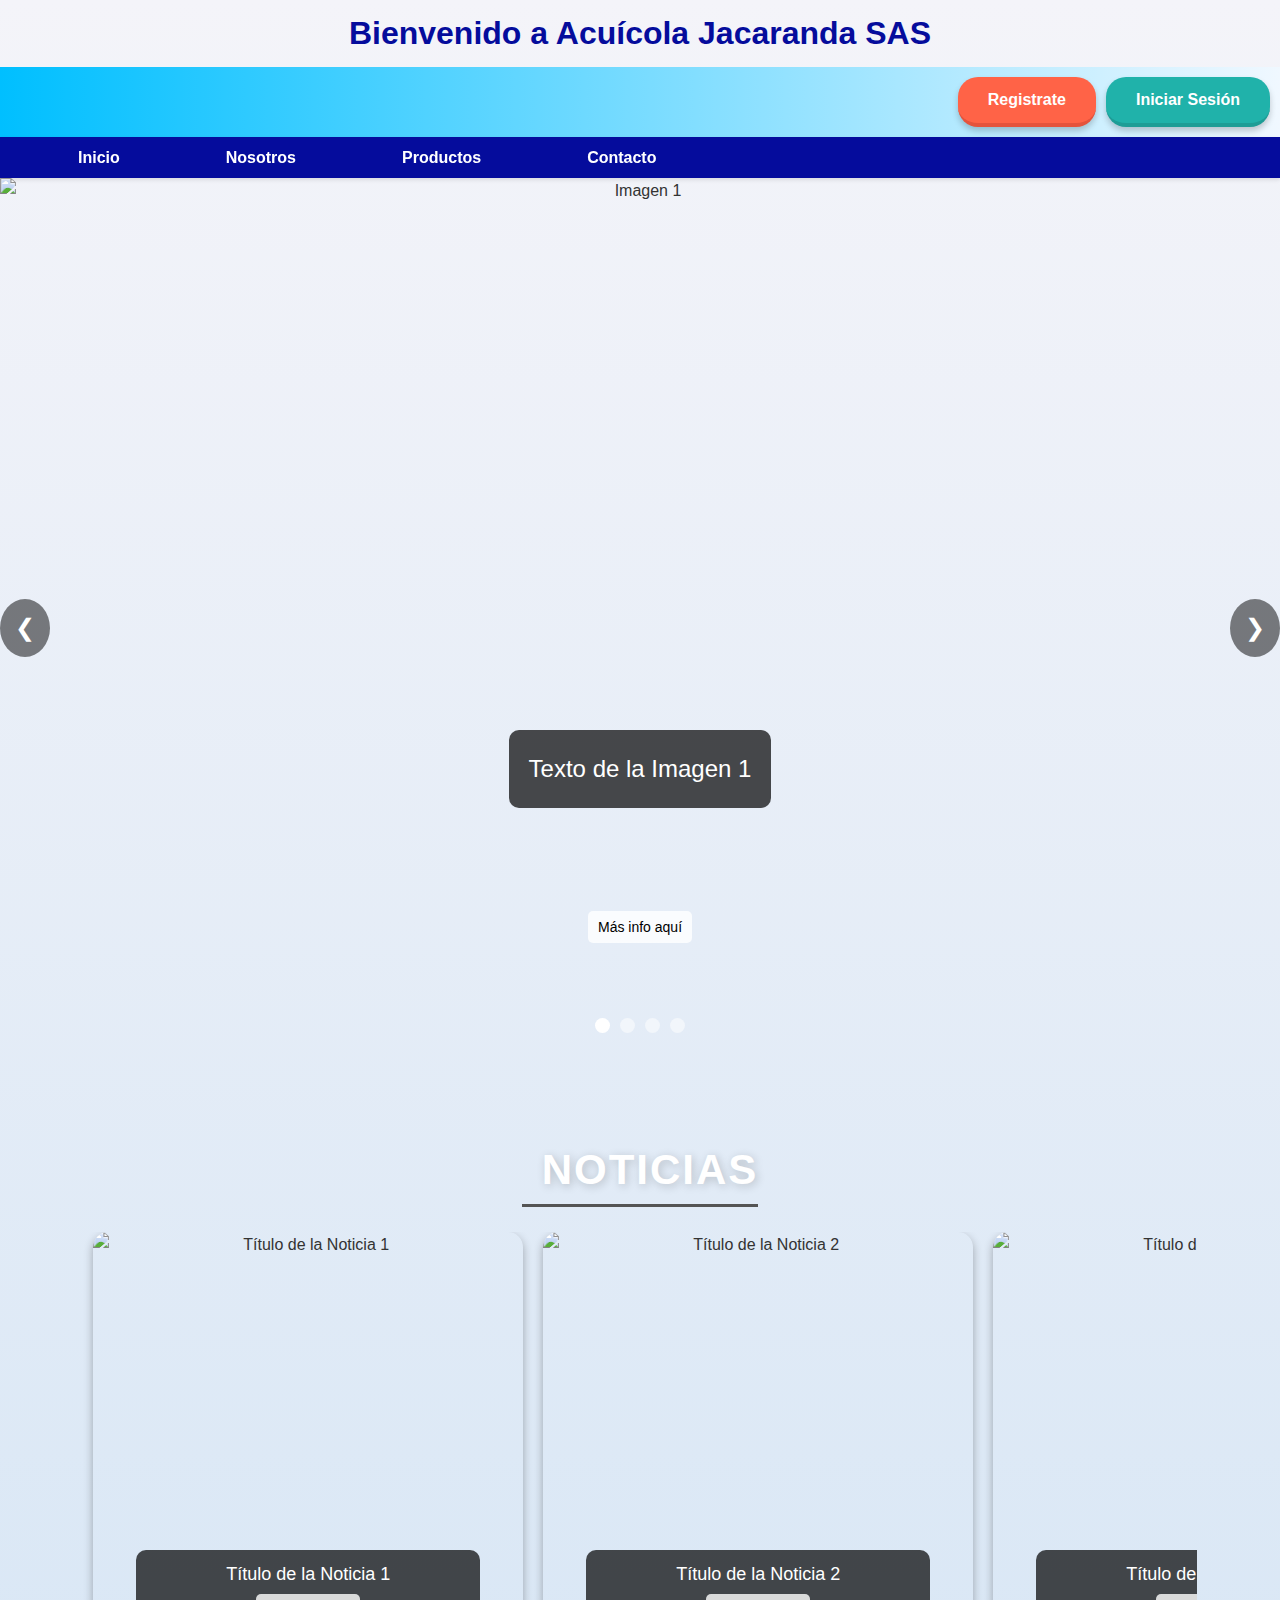
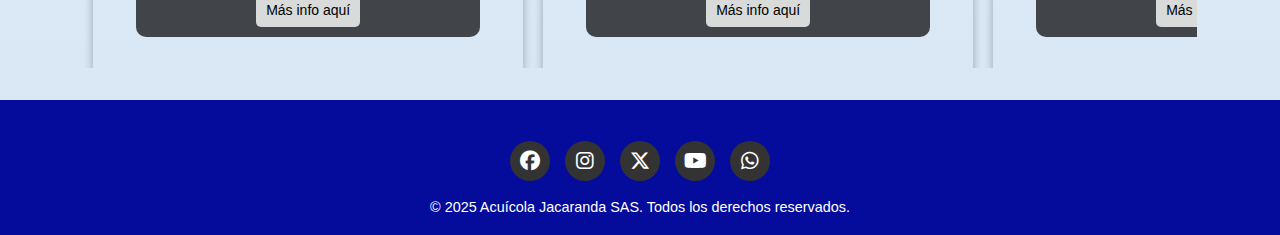
==== Pagina_Web/html/index.html @ faf09a95 "Add files via upload" ====
<!DOCTYPE html>
<html lang="en">
<head>
    <meta charset="UTF-8">
    <meta name="viewport" content="width=device-width, initial-scale=1.0">
    <title>Acuícola jacaranda sas | inicio</title>
     <link rel="shortcut icon" href="../img/logo.jpeg" type="image/x-icon">
    <link rel="stylesheet" href="../css/index.css">
    <link rel="stylesheet" href="../css/carroucel.css">
    <link rel="stylesheet" href="https://unpkg.com/leaflet@1.9.3/dist/leaflet.css" />
    <link rel="stylesheet" href="https://cdnjs.cloudflare.com/ajax/libs/font-awesome/6.4.2/css/all.min.css">

</head>
<body>
    <div class="carousel-container">
        <div class="carousel">
          
        </div>
        <div class="buttons">
            <button onclick="prevSlide()">&#10094;</button>
            <button onclick="nextSlide()">&#10095;</button>
        </div>
        <div class="indicators"></div>
    </div>
    

    <div class="news-container">
        <h1>Noticias</h1>
        <div class="news-carousel-container">
            <div class="news-carousel"></div>
          
        </div>
    </div>


<script src="../js/navandfooter.js"></script>
<script src="../js/index.js"></script>
</body>
</html>
---- Pagina_Web/css/index.css ----
/* Estilo general */
* {
    margin: 0;
    padding: 0;
    box-sizing: border-box;
}

body {
    font-family: 'Poppins', sans-serif;
    line-height: 1.6;
    background: linear-gradient(to bottom, #f4f4f9, #d7e6f5);
    color: #333;
}

h1,
h2 {
    text-align: center;
    margin: 0.5rem 0;
    color: #050C9C;
}

a {
    text-decoration: none;
}

/* Navegación */
nav {
    background: #050C9C;
    box-shadow: 0 2px 4px rgba(0, 0, 0, 0.1);
    position: sticky;
    top: 0;
    z-index: 1000;
}

nav ul {
    list-style: none;
    display: flex;
    justify-content: flex-start;
    padding: 0.5rem;
}

nav ul li {
    margin: 0 1rem;
    padding: 0 20px;
    margin-left: 50px;
}

nav ul li a {
    color: #fff;
    font-weight: 600;
    transition: color 0.3s ease, transform 0.3s ease;
}

nav ul li a:hover {
    color: #ffdd57;
    transform: scale(1.1);
}

/* Secciones */
main {
    padding: 2rem 1rem;
}

section {
    margin-bottom: 2rem;
    padding: 2rem;
    background: #fff;
    border-radius: 10px;
    box-shadow: 0 4px 8px rgba(0, 0, 0, 0.1);
    transition: transform 0.3s ease, box-shadow 0.3s ease;
}

section:hover {
    transform: translateY(-5px);
    box-shadow: 0 8px 16px rgba(0, 0, 0, 0.15);
}

section h2 {
    color: #050C9C;
    margin-bottom: 1rem;
}

section p {
    font-size: 1rem;
    color: #555;
}

/* Pie de página */
footer {
    text-align: center;
    background: #050C9C;
    color: #fff;
    padding: 1rem;
    margin-top: 2rem;
}

footer p {
    font-size: 0.9rem;
}

nav .menu-icon {
    display: none;
}

.auth-buttons {
    background: linear-gradient(to left, #F0F8FF, #00BFFF);
    display: flex;
    justify-content: flex-end;
    gap: 10px;
    /* Espaciado entre los botones */
    padding: 10px;
}

.btn {
    padding: 10px 30px;
    border: none;
    border-radius: 20px;
    font-size: 16px;
    font-weight: bold;
    cursor: pointer;
    transition: background-color 0.3s ease, transform 0.2s ease;
    box-shadow: 0px 4px 6px rgba(0, 0, 0, 0.2);
}


.btn-login {
    background-color: #20B2AA;
    /* Aguamarina */
    color: #FFFFFF;
    border-bottom: 4px solid #1D9D96;
    /* Borde solo en la parte inferior */

}

.btn-login:hover {
    background-color: #1D9D96;
    border-bottom-color: #187F78;
    transform: translateY(-2px);
}

.btn-register {
    background-color: #FF6347;
    /* Rojo coral */
    color: #FFFFFF;
    /* Texto blanco */
    border-bottom: 4px solid #E5533C;
    /* Borde solo en la parte inferior */
}

.btn-register:hover {
    background-color: #E5533C;
    /* Cambia el color de fondo al pasar el ratón */
    border-bottom-color: #C14432;
    /* Cambia el color del borde inferior */
    transform: translateY(-2px);
    /* Levanta el botón ligeramente */
}

.social-links {
    display: flex;
    justify-content: center;
    gap: 15px;
    margin-top: 10px;
    padding: 15px;
}

.social-links a {
    display: flex;
    align-items: center;
    justify-content: center;
    width: 40px;
    height: 40px;
    background-color: #333;
    color: white;
    border-radius: 50%;
    text-decoration: none;
    font-size: 20px;
    transition: background-color 0.3s, transform 0.2s;
}


.social-links a:hover {
    background-color: #0077b5; /* Cambia según la red social */
    transform: scale(1.1);
}

.social-links a i {
    font-size: 20px;
}

.social-links a[href*="facebook"]:hover {
    background-color: #1877F2;
}

.social-links a[href*="instagram"]:hover {
    background: linear-gradient(45deg, #f09433, #e6683c, #dc2743, #cc2366, #bc1888);
}

.social-links a[href*="twitter"]:hover,
.social-links a[href*="x.com"]:hover {
    background-color: #000; /* Color negro oficial de X */
}

.social-links a[href*="wa"]:hover {
    background-color: #25D366;
}

.social-links a[href*="youtube"]:hover {
    background-color: #FF0000;
}




/* Responsividad */
@media (max-width: 768px) {
    nav {
        padding: 1.5rem;
    }

    nav .menu-icon {
        display: block;
        position: absolute;
        color: #fff;
        right: 1rem;
        top: 0.2rem;
        font-size: 1.7rem;
        cursor: pointer;
    }

    nav ul {
        display: none;
        flex-direction: column;
        align-items: center;
        max-height: 0px;
        overflow: hidden;
        background: #050C9C;
        border-radius: 0 0 10px 10px;
        width: 100%;
    }

    nav ul.active {
        display: inline-flex;
        max-height: 500px;
        /* Tamaño suficiente para mostrar todos los enlaces */
    }



    nav ul li {
        margin: 0.5rem 0;
    }

    nav ul li a {
        padding: 0.5rem 1rem;
        background: #ffffff;
        color: #050C9C;
        border-radius: 5px;
        box-shadow: 0 2px 4px rgba(0, 0, 0, 0.1);
        width: 80%;
        /* Hace que los enlaces sean más amplios */
        text-align: center;
    }

    nav ul li a:hover {
        background: #ffdd57;
        color: #000;
    }

    .auth-buttons{
        display: flex;
        justify-content: space-evenly;
        gap: 1rem;
        /* Espaciado entre los botones */
        padding: 1rem;
    }

    .btn {
        width: 30%;
        /* Botón ocupa todo el ancho disponible */
        padding: 12px;
        /* Ajuste del padding para mejor legibilidad */
        font-size: 14px;
        /* Tamaño de fuente más pequeño */
        border-radius: 15px;
        /* Curvatura más pequeña */
        text-align: center;
        /* Centra el texto */
    }

    .btn:hover {
        transform: scale(1.05);
        /* Crece ligeramente al pasar el cursor */
    }

    .btn:active {
        transform: scale(0.95);
        /* Se encoge ligeramente al hacer clic */
        box-shadow: 0px 2px 4px rgba(0, 0, 0, 0.3);
    }





}


@media (max-width: 480px) {
    nav {
        padding: 2.5rem;
    }

    nav .menu-icon {
        font-size: 2.0rem;
        /* Ícono más grande para pantallas pequeñas */
        top: 0.8rem;
        /* Ajusta la posición del ícono */
    }

    nav ul {
        flex-direction: column;
        align-items: center;
        max-height: 0;
        overflow: hidden;
        background: #050C9C;
        border-radius: 0 0 10px 10px;
        width: 100%;
        gap: 1rem;
        /* Mayor separación entre enlaces */
    }

    nav ul.active {
        max-height: 500px;
        /* Permite que los enlaces sean visibles */
    }

    nav ul li a {
        padding: 0.7rem 1rem;
        /* Más espacio interno */
        font-size: 1.2rem;
        /* Tamaño de fuente más grande */
        background: #ffffff;
        color: #050C9C;
        border-radius: 8px;
        /* Bordes más redondeados */
        box-shadow: 0 3px 6px rgba(0, 0, 0, 0.1);
        /* Sombra más pronunciada */
        width: 90%;
        /* Los enlaces ocupan casi todo el ancho */
        text-align: center;
    }

    nav ul li a:hover {
        background: #ffdd57;
        color: #000;
    }

    .btn {
        padding: 10px;
        /* Reduce el padding para pantallas pequeñas */
        font-size: 12px;
        /* Fuente más pequeña para ajustarse al espacio */
        border-radius: 10px;
        /* Reduce aún más la curvatura */
        box-shadow: 0px 2px 4px rgba(0, 0, 0, 0.15);
        /* Menor sombra para evitar sobrecarga visual */
    }

    /* Espaciado entre botones si están en un contenedor vertical */



    /* Efectos al hacer hover o clic */
    .btn:hover {
        /* Cambia el color al pasar el cursor */
        transform: scale(1.05);
        /* Crece ligeramente al pasar el cursor */
    }

    .btn:active {
        transform: scale(0.95);
        /* Se encoge ligeramente al hacer clic */
        box-shadow: 0px 2px 4px rgba(0, 0, 0, 0.3);
    }



    h1 {
        font-size: 1.5rem;
        /* Reduce el tamaño del título */
        text-align: center;
        padding: 1rem;
        /* Añade espacio alrededor del título */
    }

    section {
        padding: 1rem;
        /* Menor relleno para ahorrar espacio */
    }

    section h2 {
        font-size: 1.4rem;
        /* Reduce el tamaño del subtítulo */
        text-align: center;
    }

    section p {
        font-size: 1rem;
        /* Tamaño legible para móviles */
        text-align: justify;
        /* Mejora la lectura del texto */
    }

    footer {
        padding: 1rem;
        font-size: 0.9rem;
        /* Texto más pequeño en el pie */
    }
}


@media (max-width: 380px) {
    .auth-buttons {
        gap: 0.5rem; /* Reduce el espacio entre botones */
        padding: 0.5rem; /* Menos padding interno */
    }

    .btn {
        width: 30%; /* Cada botón ocupa todo el ancho del contenedor */
        font-size: 12px; /* Fuente más pequeña */
        padding: 10px; /* Ajuste de padding para adaptarse */
        border-radius: 10px; /* Bordes menos redondeados */
    }
}
---- Pagina_Web/css/carroucel.css ----
* {
    box-sizing: border-box;
    margin: 0;
    padding: 0;
}
.carousel-container {
    width: 100%;
    height: 100vh;
    position: relative;
    overflow: hidden;
}
.carousel {
    display: flex;
    height: 100%;
    transition: transform 0.5s ease-in-out;
}
.carousel-item {
    width: 100vw;
    height: 100vh;
    position: relative;
    display: flex;
    align-items: center;
    justify-content: center;
    flex-direction: column;
    text-align: center;
}
.carousel img {
    width: 100vw;
    height: 100vh;
    object-fit: cover;
}
.carousel-text {
    position: absolute;
    bottom: 30%;
    background: rgba(0, 0, 0, 0.7);
    color: white;
    padding: 20px;
    font-size: 24px;
    border-radius: 10px;
    text-align: center;
}
.info-button {
    position: absolute;
    bottom: 15%;
    background: rgba(255, 255, 255, 0.8);
    color: black;
    padding: 10px 20px;
    border: none;
    cursor: pointer;
    font-size: 18px;
    border-radius: 5px;
    text-decoration: none;
}
.buttons {
    position: absolute;
    top: 50%;
    width: 100%;
    display: flex;
    justify-content: space-between;
    transform: translateY(-50%);
}
.buttons button {
    background: rgba(0, 0, 0, 0.5);
    color: white;
    border: none;
    padding: 15px;
    cursor: pointer;
    font-size: 24px;
    border-radius: 50%;
}
.indicators {
    position: absolute;
    bottom: 45px;
    left: 50%;
    transform: translateX(-50%);
    display: flex;
    gap: 10px;
}
.indicator {
    width: 15px;
    height: 15px;
    background: white;
    border-radius: 50%;
    cursor: pointer;
    opacity: 0.5;
    transition: opacity 0.3s;
}
.indicator.active {
    opacity: 1;
}

/*carroucel noticias*/
        .news-container {
            width: 100%;
            height: 60vh;
            position: relative;
            overflow: hidden;
            margin-top: 50px;
            display: flex;
            flex-direction: column;
            align-items: center;
        }

        .news-container h1 {
            font-size: 42px;
            font-weight: bold;
            margin-bottom: 25px;
            color: white;
            text-shadow: 2px 2px 10px rgba(0, 0, 0, 0.2);
            letter-spacing: 2px;
            text-transform: uppercase;
            padding-left: 20px;
            border-bottom: 3px solid #545454;
        }

        .news-carousel-container {
            width: 87vw;
            overflow: hidden;
            position: relative;
        }


        .news-carousel {
            display: grid;
            grid-auto-flow: column;
            grid-auto-columns: 450px;
            justify-items: stretch;
            animation: animation 12s linear infinite;
        }
        .news-item {
            min-width: calc(80vw / 3);
            height: 50vh;
            object-fit: cover;
            position: relative;
            display: flex;
            align-items: center;
            justify-content: center;
            flex-direction: column;
            text-align: center;
            overflow: hidden;
            border-radius: 15px;
            box-shadow: 0px 4px 10px rgba(0, 0, 0, 0.3);
            margin: 0 10px;
        }
        .news-item img {
            width: 100%;
            height: 100%;
            position: absolute;
            top: 0;
            left: 0;
            border-radius: 15px;
        }
        .news-content {
            position: absolute;
            bottom: 10%;
            background: rgba(0, 0, 0, 0.7);
            color: white;
            padding: 10px;
            font-size: 18px;
            border-radius: 10px;
            text-align: center;
            width: 80%;
        }
        .info-button {
            display: inline-block;
            background: rgba(255, 255, 255, 0.8);
            color: black;
            padding: 5px 10px;
            border: none;
            cursor: pointer;
            font-size: 14px;
            border-radius: 5px;
            text-decoration: none;
            margin-top: 5px;
            position: relative;
        }
       
        @keyframes animation {
          to{
            translate: calc(-4*250px);
          }
        }
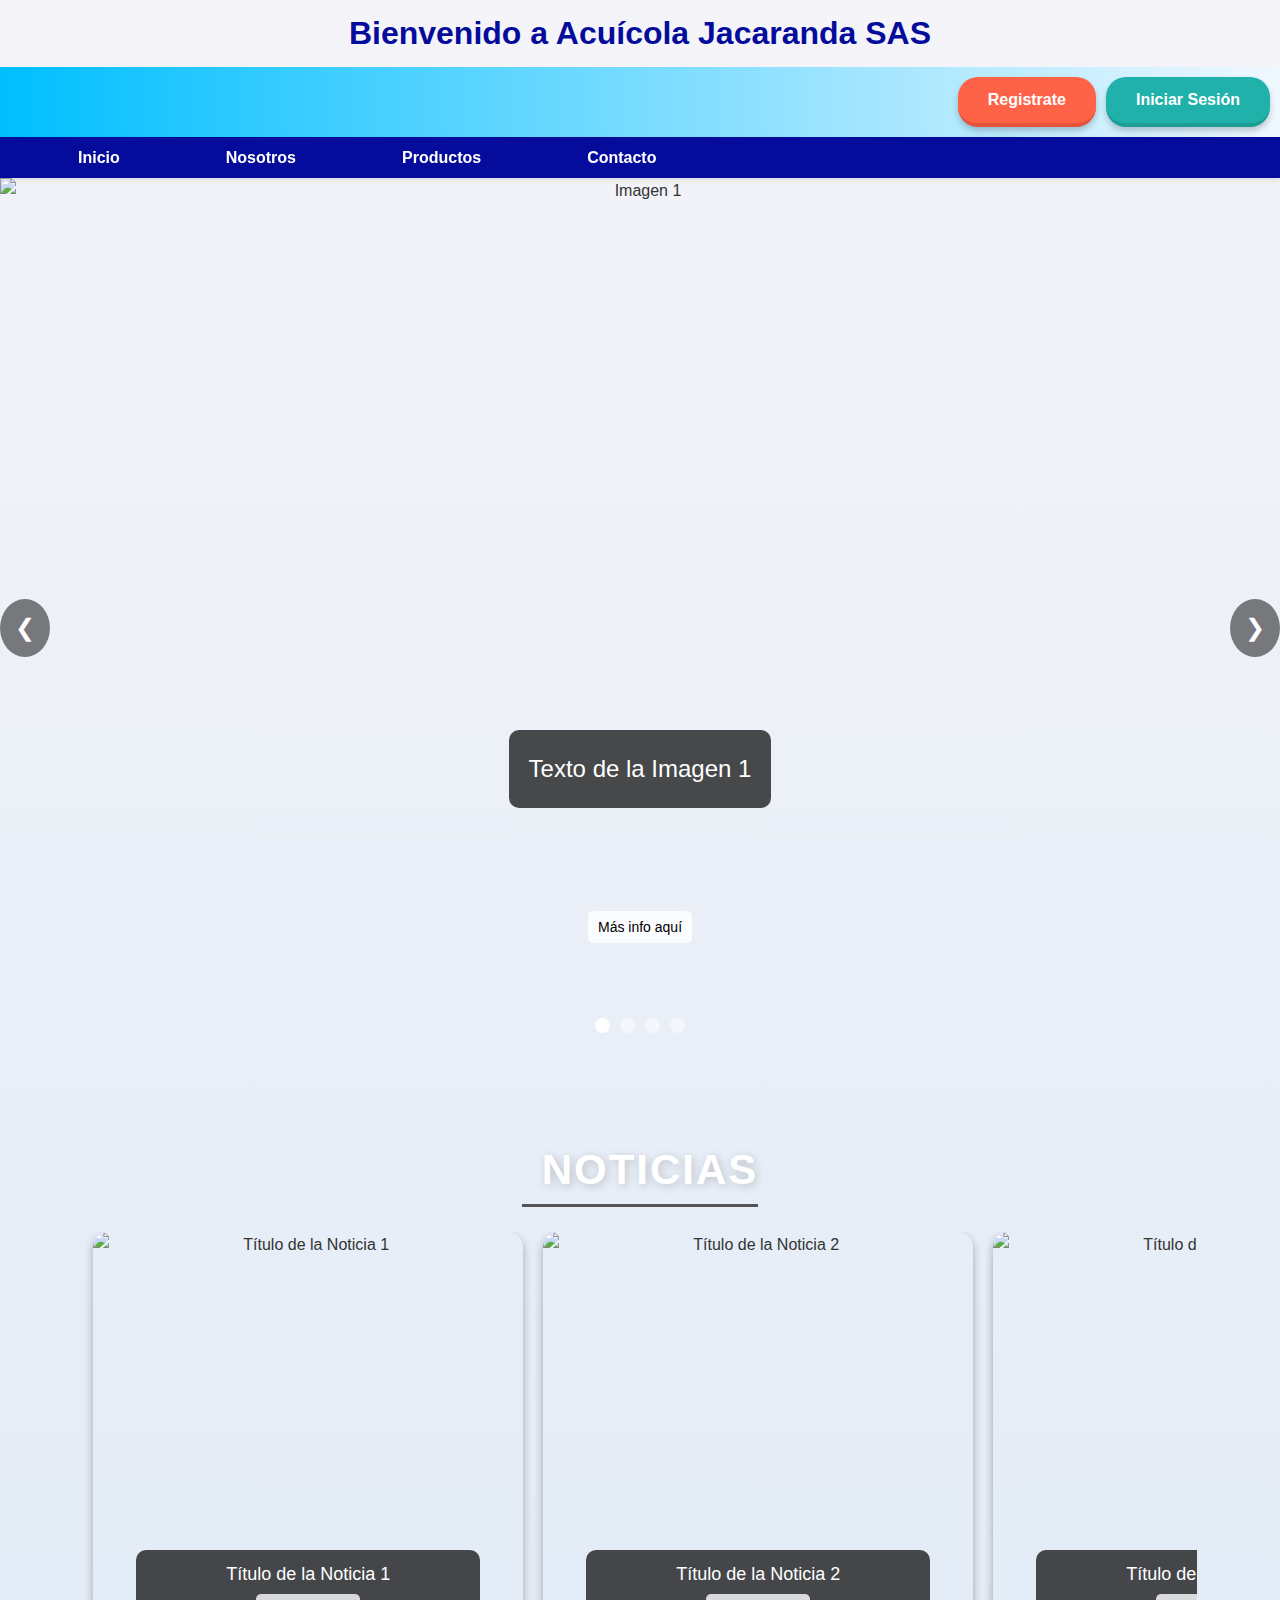
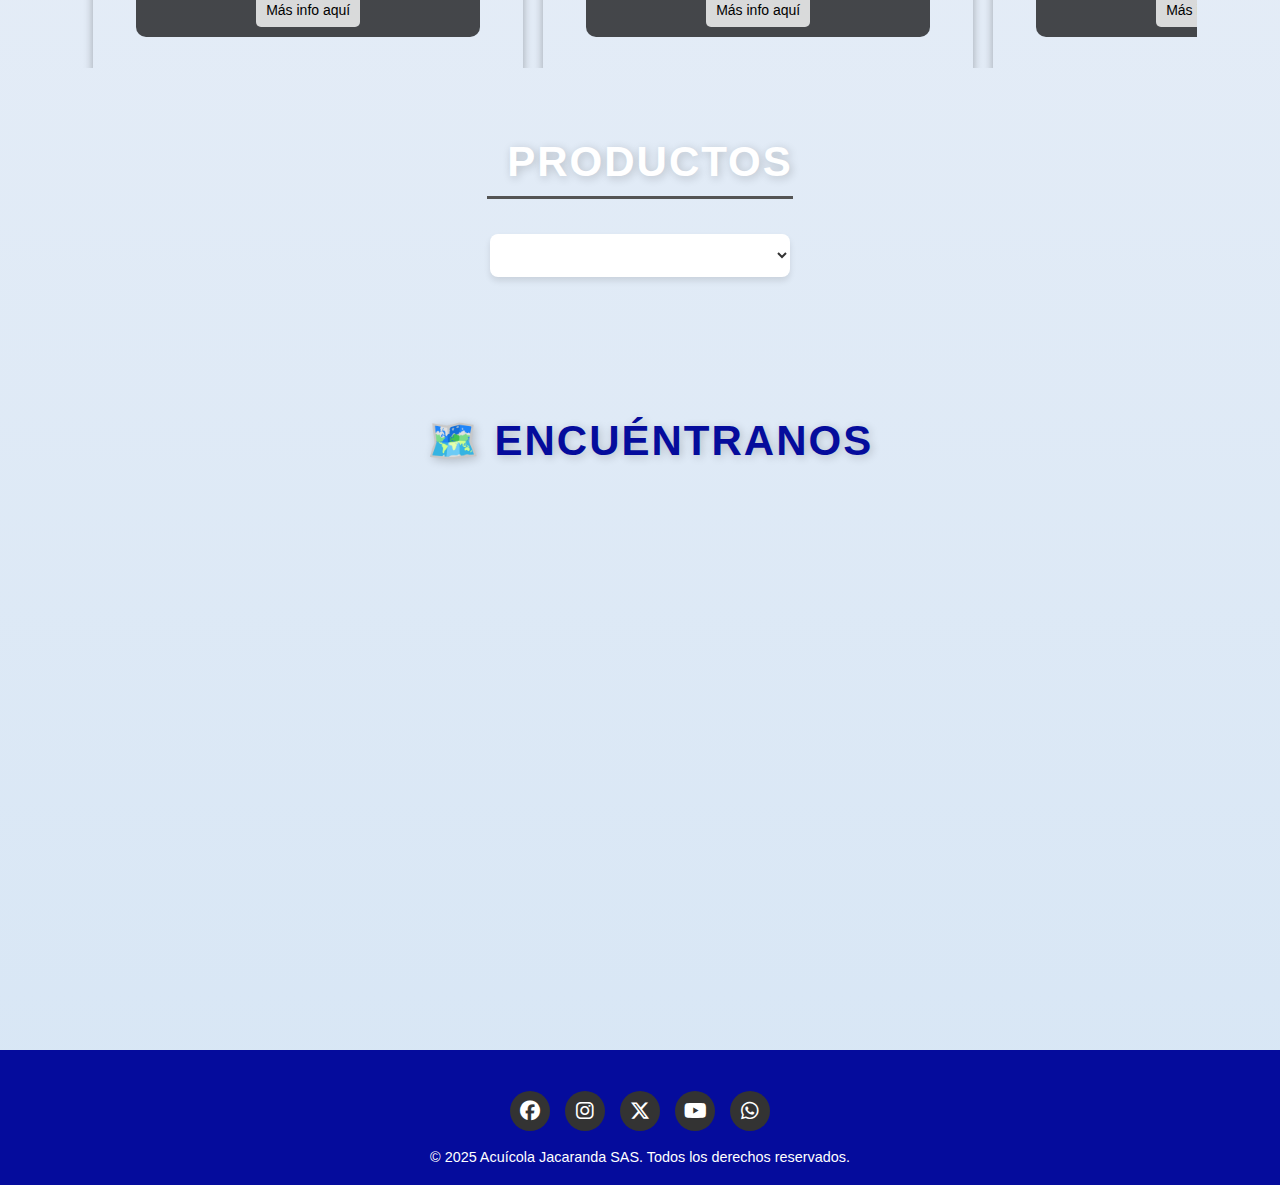
==== commit a37d4d44: "Add files via upload" ====
--- a/Pagina_Web/html/index.html
+++ b/Pagina_Web/html/index.html
@@ -32,6 +32,43 @@
         </div>
     </div>
 
+   <div class="productos-container">
+    <div class="filtros">
+        <label for="categoria">PRODUCTOS</label>
+        <select id="categoria"></select>
+    </div>
+    <div class="productos" id="productos"></div>
+    <div class="paginacion" id="paginacion"></div>
+   </div>
+
+<div class="seccionMap">
+        <h1>🗺️ Encuéntranos</h1>
+    <div class="ubicacion-container" id="ubicacion">
+        <h2>📍 Nuestra Ubicación</h2>
+        <div class="ubicacion-content">
+            <div class="mapa">
+                <iframe 
+                    src="https://www.google.com/maps/embed?pb=!1m18!1m12!1m3!1d3151.8354345093835!2d144.95373631590452!3d-37.816279742021595!2m3!1f0!2f0!3f0!3m2!1i1024!2i768!4f13.1!3m3!1m2!1s0x6ad642af0f11fd81%3A0x5045675218ce6e0!2sMelbourne%20VIC%2C%20Australia!5e0!3m2!1ses!2s!4v1631775303712!5m2!1ses!2s" 
+                    width="100%" 
+                    height="300" 
+                    style="border:0;" 
+                    allowfullscreen="" 
+                    loading="lazy">
+                </iframe>
+            </div>
+            <div class="info">
+                <h3>📌 Dirección</h3>
+                <p>Calle Principal #123, Ciudad, País</p>
+                <h3>📞 Teléfono</h3>
+                <p>+123 456 7890</p>
+                <h3>🕒 Horario</h3>
+                <p>Lunes a Sábado: 9:00 AM - 6:00 PM</p>
+            </div>
+        </div>
+    </div>
+</div>
+
+
 
 <script src="../js/navandfooter.js"></script>
 <script src="../js/index.js"></script>
--- a/Pagina_Web/css/carroucel.css
+++ b/Pagina_Web/css/carroucel.css
@@ -3,17 +3,20 @@
     margin: 0;
     padding: 0;
 }
+
 .carousel-container {
     width: 100%;
     height: 100vh;
     position: relative;
     overflow: hidden;
 }
+
 .carousel {
     display: flex;
     height: 100%;
     transition: transform 0.5s ease-in-out;
 }
+
 .carousel-item {
     width: 100vw;
     height: 100vh;
@@ -24,11 +27,13 @@
     flex-direction: column;
     text-align: center;
 }
+
 .carousel img {
     width: 100vw;
     height: 100vh;
     object-fit: cover;
 }
+
 .carousel-text {
     position: absolute;
     bottom: 30%;
@@ -39,6 +44,7 @@
     border-radius: 10px;
     text-align: center;
 }
+
 .info-button {
     position: absolute;
     bottom: 15%;
@@ -51,6 +57,7 @@
     border-radius: 5px;
     text-decoration: none;
 }
+
 .buttons {
     position: absolute;
     top: 50%;
@@ -59,6 +66,7 @@
     justify-content: space-between;
     transform: translateY(-50%);
 }
+
 .buttons button {
     background: rgba(0, 0, 0, 0.5);
     color: white;
@@ -68,6 +76,7 @@
     font-size: 24px;
     border-radius: 50%;
 }
+
 .indicators {
     position: absolute;
     bottom: 45px;
@@ -76,6 +85,7 @@
     display: flex;
     gap: 10px;
 }
+
 .indicator {
     width: 15px;
     height: 15px;
@@ -85,98 +95,293 @@
     opacity: 0.5;
     transition: opacity 0.3s;
 }
+
 .indicator.active {
     opacity: 1;
 }
 
 /*carroucel noticias*/
-        .news-container {
-            width: 100%;
-            height: 60vh;
-            position: relative;
-            overflow: hidden;
-            margin-top: 50px;
-            display: flex;
-            flex-direction: column;
-            align-items: center;
-        }
-
-        .news-container h1 {
-            font-size: 42px;
-            font-weight: bold;
-            margin-bottom: 25px;
-            color: white;
-            text-shadow: 2px 2px 10px rgba(0, 0, 0, 0.2);
-            letter-spacing: 2px;
-            text-transform: uppercase;
-            padding-left: 20px;
-            border-bottom: 3px solid #545454;
-        }
-
-        .news-carousel-container {
-            width: 87vw;
-            overflow: hidden;
-            position: relative;
-        }
-
-
-        .news-carousel {
-            display: grid;
-            grid-auto-flow: column;
-            grid-auto-columns: 450px;
-            justify-items: stretch;
-            animation: animation 12s linear infinite;
-        }
-        .news-item {
-            min-width: calc(80vw / 3);
-            height: 50vh;
-            object-fit: cover;
-            position: relative;
-            display: flex;
-            align-items: center;
-            justify-content: center;
-            flex-direction: column;
-            text-align: center;
-            overflow: hidden;
-            border-radius: 15px;
-            box-shadow: 0px 4px 10px rgba(0, 0, 0, 0.3);
-            margin: 0 10px;
-        }
-        .news-item img {
-            width: 100%;
-            height: 100%;
-            position: absolute;
-            top: 0;
-            left: 0;
-            border-radius: 15px;
-        }
-        .news-content {
-            position: absolute;
-            bottom: 10%;
-            background: rgba(0, 0, 0, 0.7);
-            color: white;
-            padding: 10px;
-            font-size: 18px;
-            border-radius: 10px;
-            text-align: center;
-            width: 80%;
-        }
-        .info-button {
-            display: inline-block;
-            background: rgba(255, 255, 255, 0.8);
-            color: black;
-            padding: 5px 10px;
-            border: none;
-            cursor: pointer;
-            font-size: 14px;
-            border-radius: 5px;
-            text-decoration: none;
-            margin-top: 5px;
-            position: relative;
-        }
-       
-        @keyframes animation {
-          to{
-            translate: calc(-4*250px);
-          }
-        }+.news-container {
+    width: 100%;
+    height: 60vh;
+    position: relative;
+    overflow: hidden;
+    margin-top: 50px;
+    display: flex;
+    flex-direction: column;
+    align-items: center;
+}
+
+.news-container h1 {
+    font-size: 42px;
+    font-weight: bold;
+    margin-bottom: 25px;
+    color: white;
+    text-shadow: 2px 2px 10px rgba(0, 0, 0, 0.2);
+    letter-spacing: 2px;
+    text-transform: uppercase;
+    padding-left: 20px;
+    border-bottom: 3px solid #545454;
+}
+
+.news-carousel-container {
+    width: 87vw;
+    overflow: hidden;
+    position: relative;
+}
+
+
+.news-carousel {
+    display: grid;
+    grid-auto-flow: column;
+    grid-auto-columns: 450px;
+    justify-items: stretch;
+    animation: animation 12s linear infinite;
+}
+
+.news-item {
+    min-width: calc(80vw / 3);
+    height: 50vh;
+    object-fit: cover;
+    position: relative;
+    display: flex;
+    align-items: center;
+    justify-content: center;
+    flex-direction: column;
+    text-align: center;
+    overflow: hidden;
+    border-radius: 15px;
+    box-shadow: 0px 4px 10px rgba(0, 0, 0, 0.3);
+    margin: 0 10px;
+}
+
+.news-item img {
+    width: 100%;
+    height: 100%;
+    position: absolute;
+    top: 0;
+    left: 0;
+    border-radius: 15px;
+}
+
+.news-content {
+    position: absolute;
+    bottom: 10%;
+    background: rgba(0, 0, 0, 0.7);
+    color: white;
+    padding: 10px;
+    font-size: 18px;
+    border-radius: 10px;
+    text-align: center;
+    width: 80%;
+}
+
+.info-button {
+    display: inline-block;
+    background: rgba(255, 255, 255, 0.8);
+    color: black;
+    padding: 5px 10px;
+    border: none;
+    cursor: pointer;
+    font-size: 14px;
+    border-radius: 5px;
+    text-decoration: none;
+    margin-top: 5px;
+    position: relative;
+}
+
+@keyframes animation {
+    to {
+        translate: calc(-4*250px);
+    }
+}
+
+/*carroucel de produtos*/
+.productos-container {
+    margin: 40px 80px;
+    text-align: center;
+}
+
+.filtros {
+    display: flex;
+    flex-direction: column;
+    align-items: center;
+    /*  background: #659ad2;*/
+    padding: 20px;
+    border-radius: 10px;
+    color: white;
+    margin-bottom: 20px;
+}
+
+.filtros select {
+    display: block;
+    width: 10%;
+    margin-top: 10px;
+    padding: 10px;
+    font-size: 16px;
+    border-radius: 5px;
+    border: none;
+}
+
+.filtros label {
+    font-size: 42px;
+    font-weight: bold;
+    margin-bottom: 25px;
+    color: white;
+    text-shadow: 2px 2px 10px rgba(0, 0, 0, 0.2);
+    letter-spacing: 2px;
+    text-transform: uppercase;
+    padding-left: 20px;
+    border-bottom: 3px solid #545454;
+}
+
+.filtros select {
+    display: block;
+    width: 100%;
+    max-width: 300px;
+    /* Evita que sea muy ancho en pantallas grandes */
+    margin: 10px auto;
+    padding: 12px;
+    font-size: 16px;
+    border-radius: 8px;
+    border: none;
+    background: white;
+    color: #333;
+    outline: none;
+    cursor: pointer;
+    box-shadow: 0px 4px 6px rgba(0, 0, 0, 0.1);
+    transition: all 0.3s ease-in-out;
+}
+
+.filtros select:hover {
+    background: #f8f9fa;
+}
+
+.filtros select:focus {
+    border: 2px solid #0056b3;
+    background: #e9f5ff;
+}
+
+.productos {
+    display: grid;
+    grid-template-columns: repeat(auto-fill, minmax(330px, 1fr));
+    gap: 20px;
+    padding: 20px;
+}
+
+.producto {
+    background: white;
+    border-radius: 10px;
+    padding: 15px;
+    text-align: center;
+    box-shadow: 0px 4px 6px rgba(0, 0, 0, 0.1);
+}
+
+.producto img {
+    max-width: 100%;
+    height: auto;
+    border-radius: 10px;
+}
+
+.producto button {
+    margin-top: 10px;
+    padding: 10px 15px;
+    background: #007bff;
+    color: white;
+    border: none;
+    border-radius: 5px;
+    cursor: pointer;
+}
+
+.paginacion {
+    margin-top: 20px;
+}
+
+.paginacion button {
+    margin: 5px;
+    padding: 10px 15px;
+    cursor: pointer;
+    background: #28a745;
+    color: white;
+    border: none;
+    border-radius: 5px;
+}
+
+/*carroucel de ubicacion*/
+
+
+
+.seccionMap h1 {
+    font-size: 42px;
+    font-weight: bold;
+    margin-bottom: 25px;
+    text-shadow: 2px 2px 10px rgba(0, 0, 0, 0.2);
+    letter-spacing: 2px;
+    text-transform: uppercase;
+    padding-left: 20px;
+}
+.ubicacion-container {
+    width: 100%;
+    padding: 50px 20px;
+    background: #ffffff;
+    text-align: center;
+    opacity: 0;  /* Inicialmente invisible */
+    transform: translateY(50px);  /* Efecto de entrada */
+    transition: opacity 1s ease-out, transform 1s ease-out;
+}
+
+.ubicacion-container h2 {
+    font-size: 26px;
+    font-weight: bold;
+    color: #007bff;
+    margin-bottom: 20px;
+}
+
+.ubicacion-content {
+    display: flex;
+    align-items: stretch;
+    max-width: 1000px;
+    margin: auto;
+    gap: 20px;
+}
+
+.mapa {
+    flex: 1;
+    border-radius: 10px;
+    overflow: hidden;
+    height: 350px;
+}
+
+.info {
+    flex: 1;
+    background: #f8f9fa;
+    padding: 20px;
+    border-radius: 10px;
+    text-align: left;
+    box-shadow: 0px 4px 6px rgba(0, 0, 0, 0.1);
+    display: flex;
+    flex-direction: column;
+    justify-content: center;
+}
+
+.info h3 {
+    margin: 10px 0;
+    color: #007bff;
+}
+
+/* Diseño responsivo */
+@media (max-width: 768px) {
+    .ubicacion-content {
+        flex-direction: column;
+    }
+
+    .mapa {
+        height: 250px;
+    }
+}
+
+/* Efecto cuando entra en la pantalla */
+.ubicacion-container.visible {
+    opacity: 1;
+    transform: translateY(0);
+}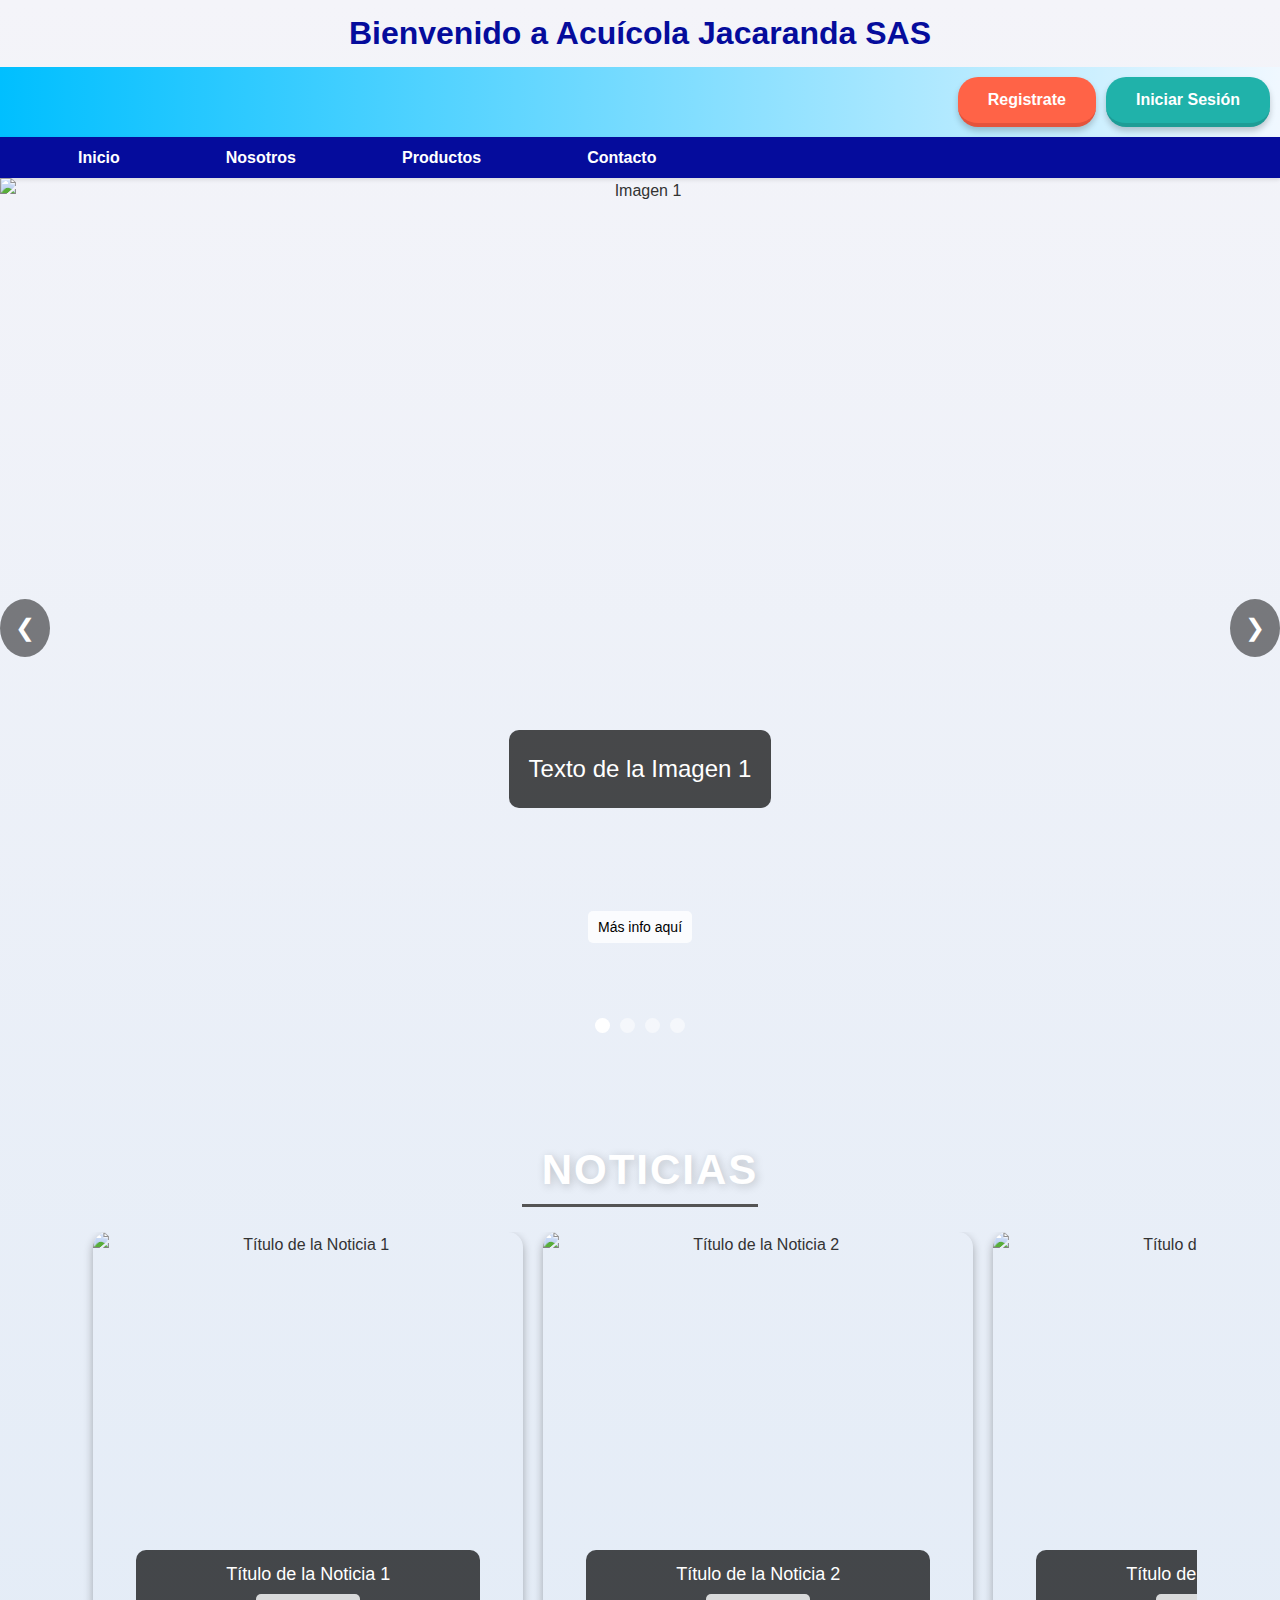
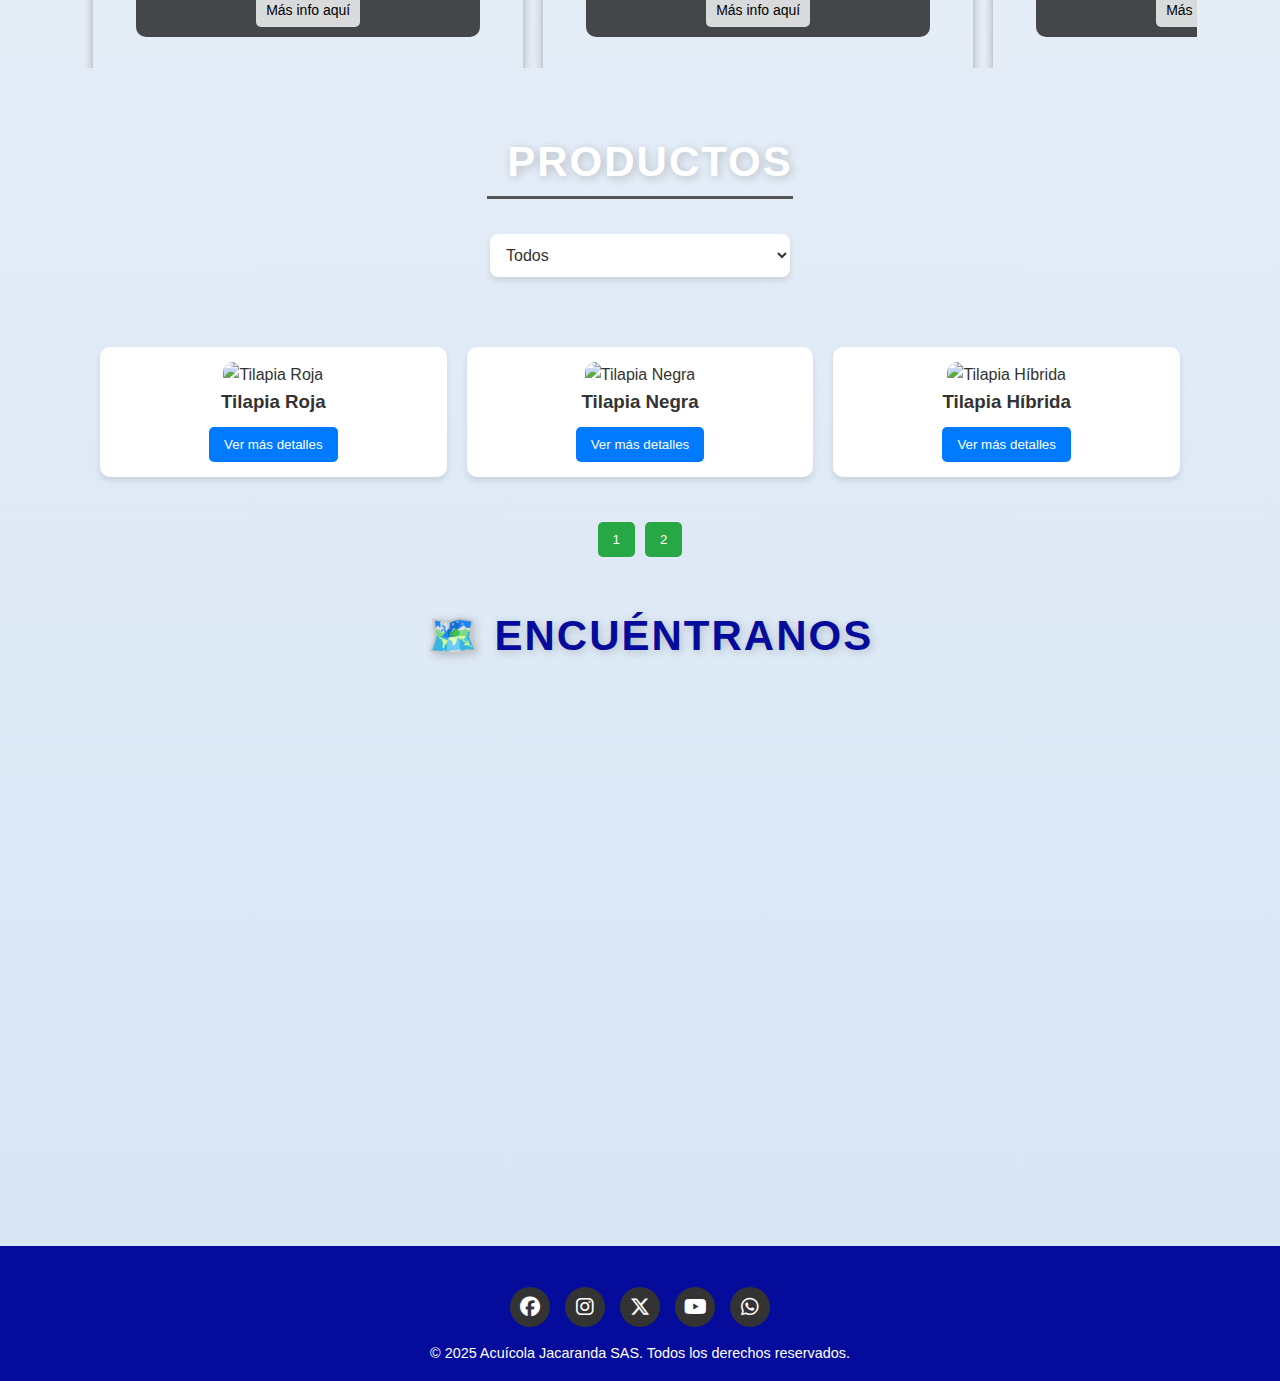
==== commit 6a97a3e5: "Add files via upload" ====
--- a/Pagina_Web/html/index.html
+++ b/Pagina_Web/html/index.html
@@ -4,7 +4,6 @@
     <meta charset="UTF-8">
     <meta name="viewport" content="width=device-width, initial-scale=1.0">
     <title>Acuícola jacaranda sas | inicio</title>
-     <link rel="shortcut icon" href="../img/logo.jpeg" type="image/x-icon">
     <link rel="stylesheet" href="../css/index.css">
     <link rel="stylesheet" href="../css/carroucel.css">
     <link rel="stylesheet" href="https://unpkg.com/leaflet@1.9.3/dist/leaflet.css" />
--- a/Pagina_Web/css/index.css
+++ b/Pagina_Web/css/index.css
@@ -27,10 +27,12 @@
 nav {
     background: #050C9C;
     box-shadow: 0 2px 4px rgba(0, 0, 0, 0.1);
-    position: sticky;
+  /*  position: sticky;
     top: 0;
     z-index: 1000;
-}
+
+    */
+    }
 
 nav ul {
     list-style: none;
